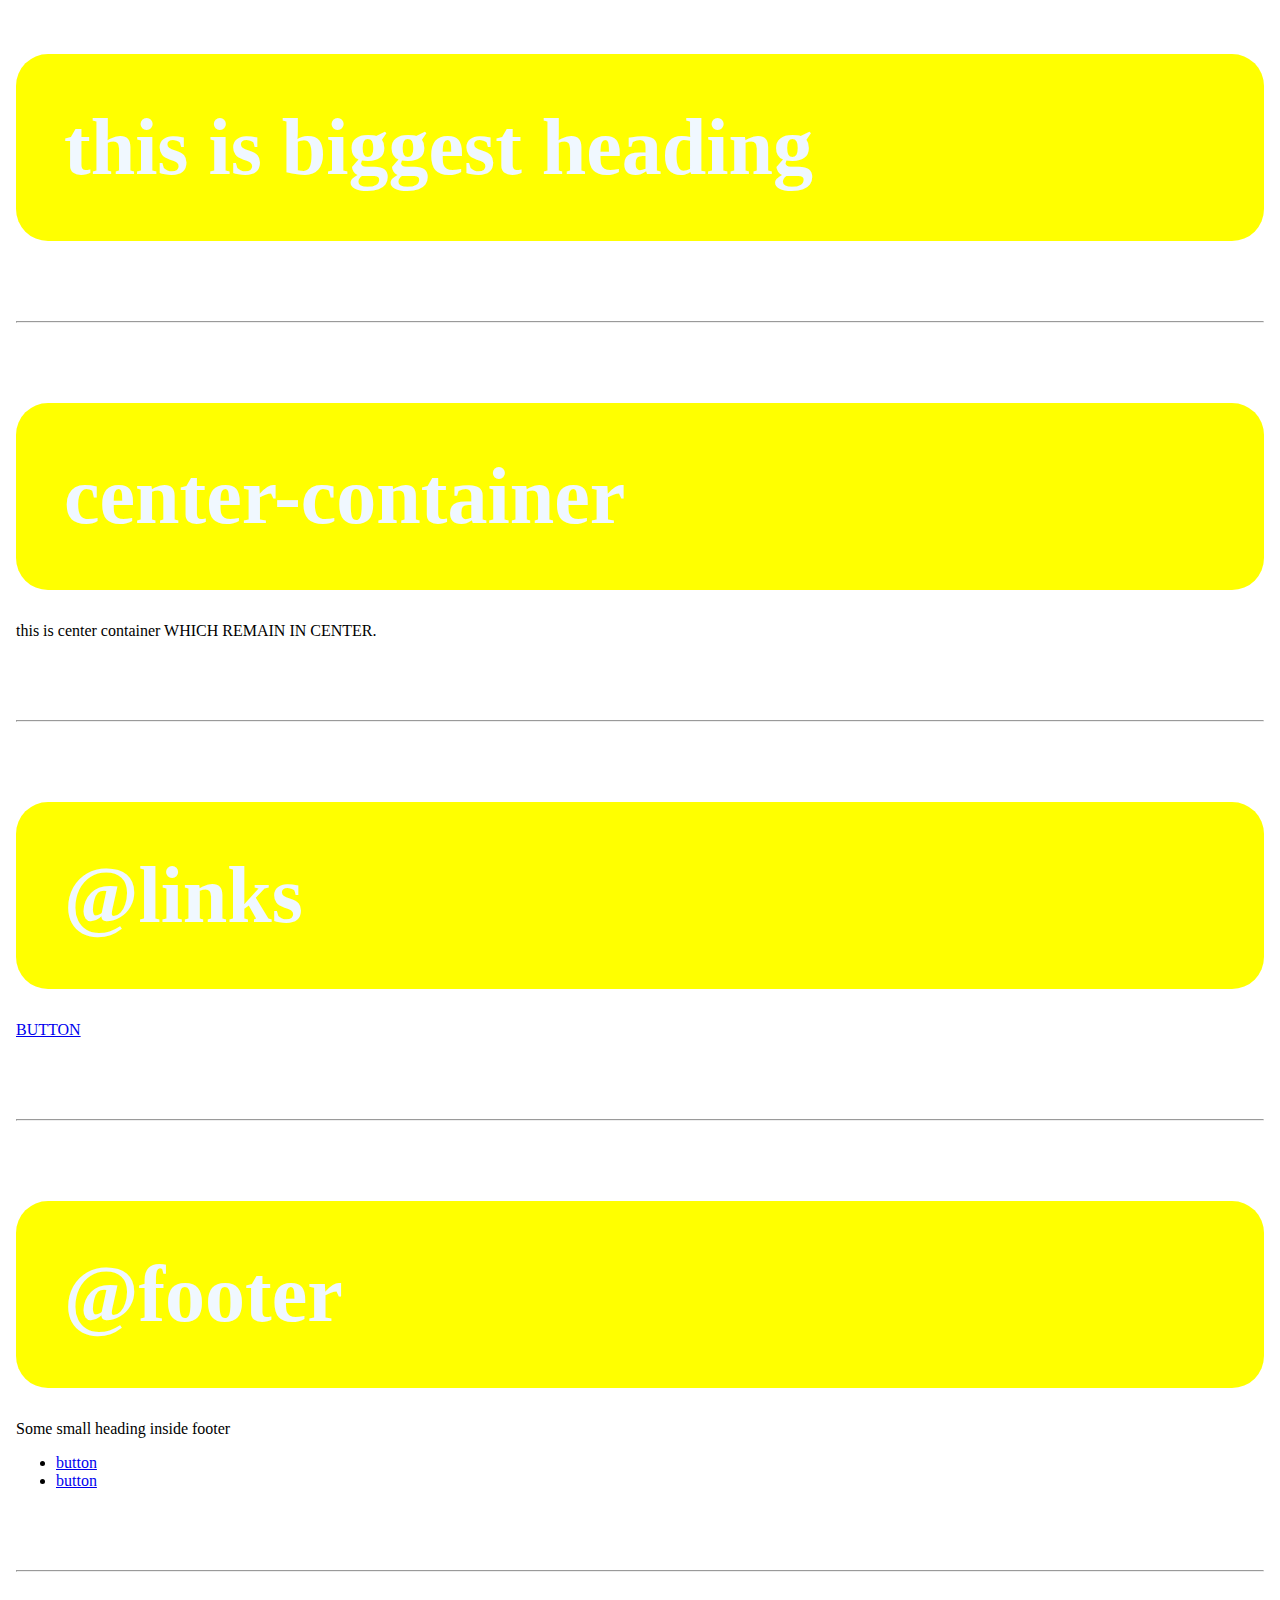
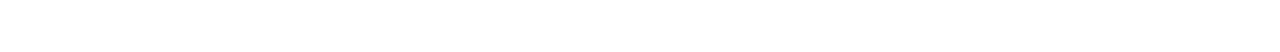
==== component-lib/component-lib.html @ af2116c8 "style:update" ====
<!DOCTYPE html>
<html lang="en">
<head>
    <meta charset="UTF-8">
    <meta http-equiv="X-UA-Compatible" content="IE=edge">
    <meta name="viewport" content="width=device-width, initial-scale=1.0">
    <title>banana Talk</title>
    <link href="/style.css" rel="stylesheet"/> 
</head>
<body>
    <h1>this is biggest heading</h1>
    <hr>

    <h1>center-container</h1>
    <dev>this is center container WHICH REMAIN IN CENTER.</dev>

    <hr>

    <h1>@links</h1>
    <a href="/">BUTTON</a>

    <hr>

    <h1>@footer</h1>
    <footer>
        <div>Some small heading inside footer</div>
        <ul>
            <li>
                <a href="/">button
            </li>
            <li>
                <a href="/">button
            </li>
        </ul>
    </footer>
    <hr>
</body>
</html>
---- style.css ----
@import url();

:root{

}




body{
    font-family: ; 
    margin: 0rem 1rem;
    max-width: 99.99%;
}
h1{
    background-color: yellow;
    color: aliceblue;
    padding: 3rem;
    border-radius: 2rem;
    font-size: 500%;
    margin-bottom: 2rem;
}
textarea {
    
    width: 90%;
    height:10vh;
    display: block;
    margin: 1rem;
    padding: 1rem;
}

#output {
    border: 1px solid black;
    height: 10vh;
    width: 90%;
    margin: 3rem 1 rem;
    resize: auto;
    padding: 1rem;
    
}

hr{
    margin: 5rem 0rem;
}


h1{
    font-family: ;
}


.containor{
    text-align: center;
    margin:auto;

}
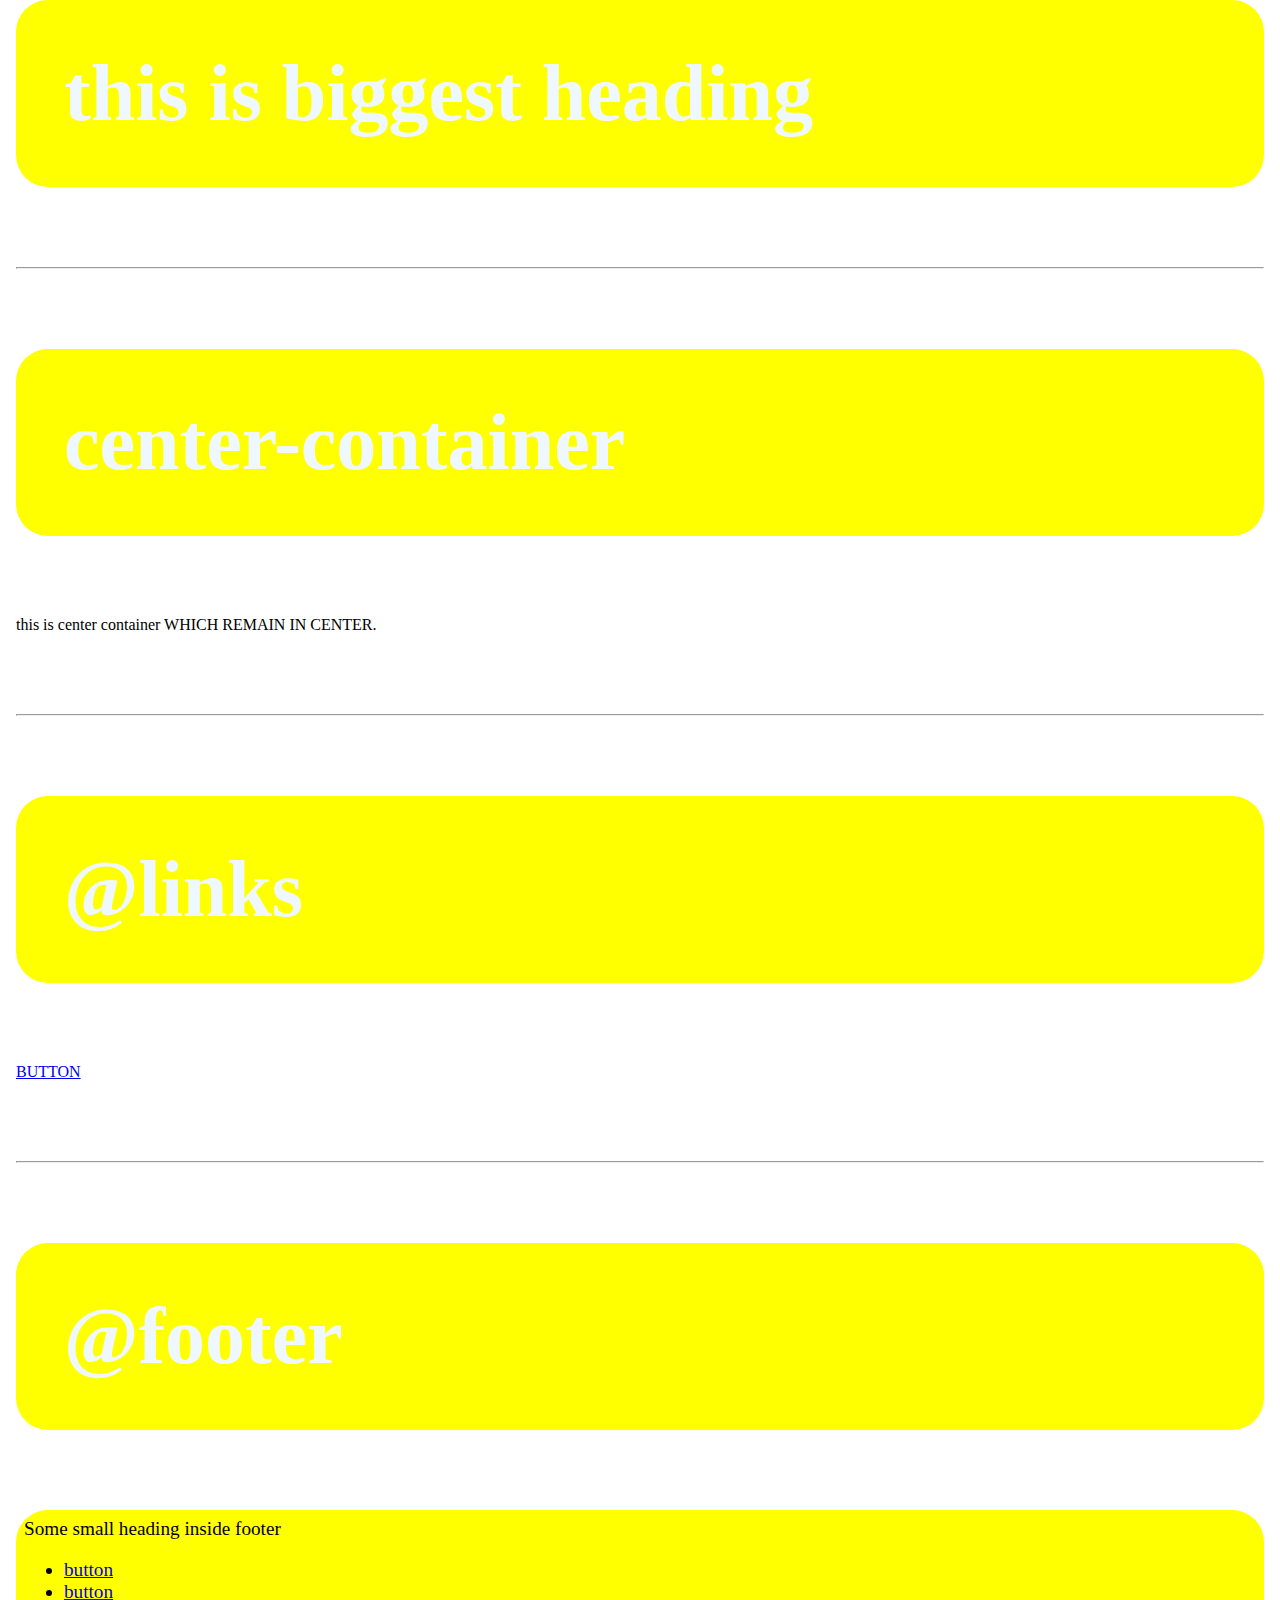
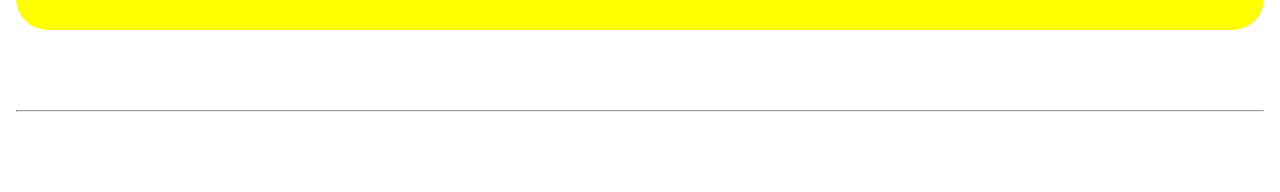
==== commit 7448478d: "style:update" ====
--- a/component-lib/component-lib.html
+++ b/component-lib/component-lib.html
@@ -26,10 +26,10 @@
         <div>Some small heading inside footer</div>
         <ul>
             <li>
-                <a href="/">button
+                <a href="/">button</a>
             </li>
             <li>
-                <a href="/">button
+                <a href="/">button</a>
             </li>
         </ul>
     </footer>
--- a/style.css
+++ b/style.css
@@ -11,6 +11,7 @@
     font-family: ; 
     margin: 0rem 1rem;
     max-width: 99.99%;
+    place-content: center;
 }
 h1{
     background-color: yellow;
@@ -18,25 +19,48 @@
     padding: 3rem;
     border-radius: 2rem;
     font-size: 500%;
-    margin-bottom: 2rem;
+    margin: 0rem 0rem;
+    margin-bottom: 5rem;
 }
 textarea {
-    
+    margin-left: auto;
+    margin-right: auto;
     width: 90%;
-    height:10vh;
+    height:20vh;
     display: block;
-    margin: 1rem;
     padding: 1rem;
+    margin-bottom: 2rem;
+   
 }
 
 #output {
+    margin: auto;
     border: 1px solid black;
-    height: 10vh;
+    height: 20vh;
     width: 90%;
-    margin: 3rem 1 rem;
     resize: auto;
-    padding: 1rem;
+    padding: 1rem; 
+}
+.center{
+    height: 3rem;
+}
+.btn{
+    position: absolute;
+    left: 50%;
+    transform: translate(-50%, -50%);
     
+}
+button{
+    max-width:max-content;
+    place-items: center;
+
+    width:;
+    font-size: 2rem;
+
+    
+}
+.outputheading{
+    font-size:xx-large
 }
 
 hr{
@@ -51,6 +75,23 @@
 
 .containor{
     text-align: center;
-    margin:auto;
 
 }
+
+
+footer{
+    background-color: yellow;
+    padding: 0.5rem;
+    border-radius: 2rem;
+    font-size:larger;
+    margin: 0rem 0rem;
+}
+
+.footer-margin{
+    padding:0.5rem 0.5rem;
+    text-align: center;
+}
+.unorder-inline-list{
+    display:inline;
+    padding: 0rem 0.5rem;
+}